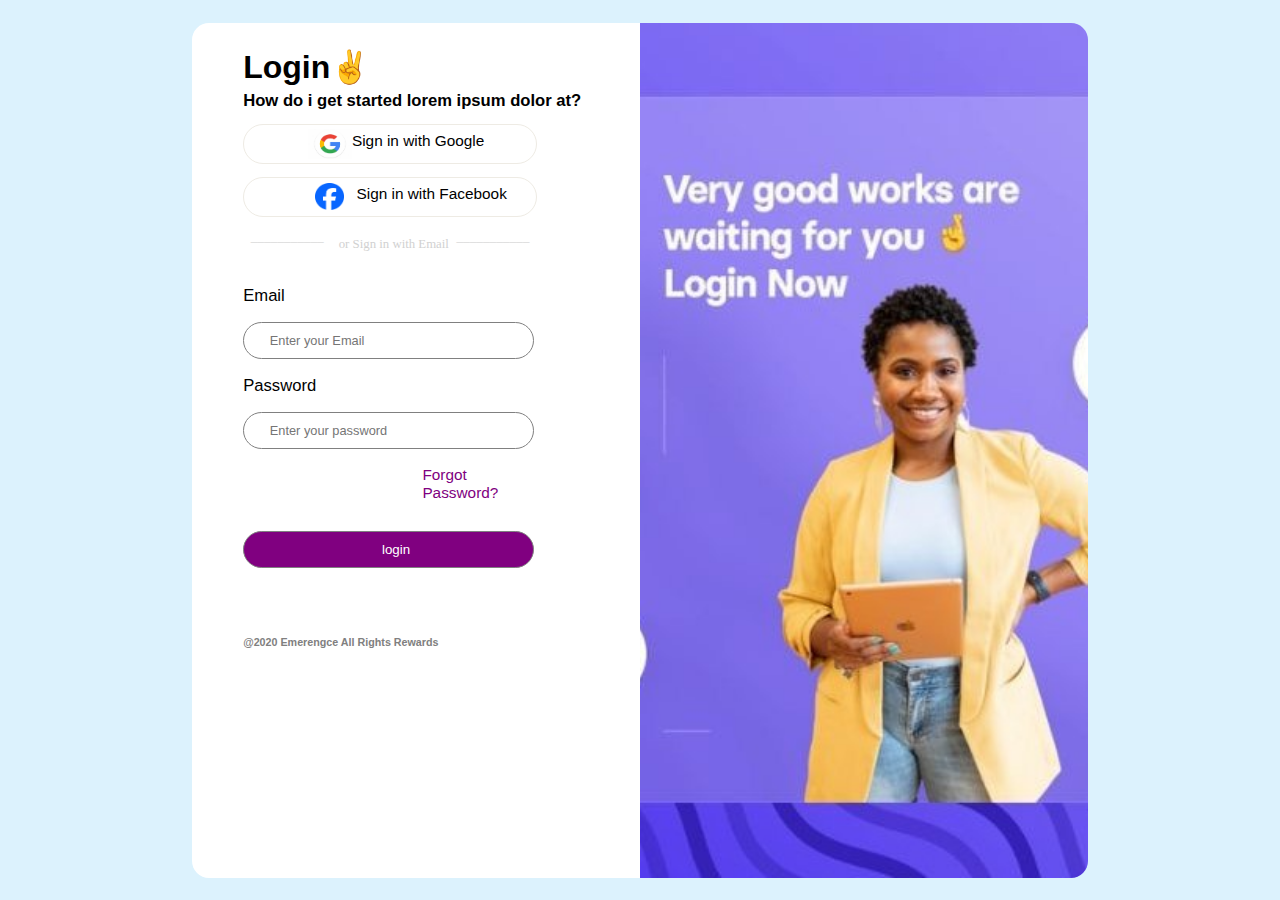
==== index.html @ ff8ae798 "added on 17 aug" ====
<!DOCTYPE html>
<html lang="en">
<head>
    <meta charset="UTF-8">
    <meta name="viewport" content="width=device-width, initial-scale=1.0">
    <title>Document</title>
    <link rel="stylesheet" href="style.css">
    <script src="script.js" defer></script>
</head>
<body>

    <div class="main">
        <div class="main-logincontainer">
            <div class="left-login-container">
                <h1>Login✌</h1>
                <p>How do i get started lorem ipsum dolor at?</p>

                <div class="google-button">
                    <img src="goggle logo2.jpg" alt="">
                    <p>Sign in with Google</p>
                </div>
                <div class="google-button edit">
                    <img src="Facebook logo.png" alt="">
                    <p>Sign in with Facebook</p>
                </div>

                <div class="line-div">
                    <h5>___________</h5> <h5></h5><span>or Sign in with Email</span></h5> <h5>___________</h5>
                </div>

                <div class="form">
                    <label for="email">Email</label>
                    <input type="email" name="" id="email" placeholder="Enter your Email">
                    <label for="password">Password</label>
                    <input type="password" name="" id="pass" placeholder="Enter your password">
                    <label for="forgot" id="forgot">Forgot Password?</label>
                    <input type="button" value="login" id="button" onclick="login()">
                </div>
                <h6>@2020 Emerengce All Rights Rewards</h6>
            </div>

            <div class="right-login-container"></div>
        </div>
    </div>
    
</body>
</html>
---- style.css ----
*{
    margin: 0;
    padding: 0;
    box-sizing: border-box;
}

html, body{
    height: 100%;
    width: 100%;
}

.main{
    height: 100%;
    width: 100%;
    background-color: #dcf2fd;
    display: flex;
    justify-content: center;
    align-items: center;
}

.main-logincontainer{
    height: 95vh;
    width: 70%;
    /* background-color: orange; */
    display: flex;
    border-radius: 35px;
}

.left-login-container{
    height: 100%;
    width: 50%;
    background-color: #fff;
    padding: 2vw 4vw;
    border-top-left-radius: 17px;
    border-bottom-left-radius: 17px;
}

.left-login-container h1{
    font-family: 'Gill Sans', 'Gill Sans MT', Calibri, 'Trebuchet MS', sans-serif;
}

.left-login-container p{
    font-family: 'Gill Sans', 'Gill Sans MT', Calibri, 'Trebuchet MS', sans-serif;
    font-weight: 600;
    margin-top: 5px;
    font-size: 1.3vw;
}

.google-button{
    height: 40px;
    width: 85%;
    /* background-color: aqua; */
    border-radius: 50px;
    margin: 1vw 0;
    outline: none;
    border: 1px solid rgb(238, 235, 228);
    display: flex;
    align-items: center;
}

.google-button img{
    height: 80%;
    width: 15%;
    margin-left: 5vw;
}

.google-button p{
    font-size: 1.2vw;
    font-weight: 500;
    margin-bottom: .8vw;
}

.edit img{
    height:70%;
    width: 10%;
    margin-left: 5.5vw;
    margin-right: 1vw;
}

.line-div{
    height: 40px;
    width: 85%;
    /* background-color: bisque; */
    display: flex;
    justify-content: center;
    justify-content: space-evenly;
}

.line-div span{
  font-size: 1vw;
  margin-top: .6vw;
  color: rgb(209, 209, 209);
}

.line-div h5{
    color: rgb(224, 224, 224);
}

.form{
    height: 35vh;
    width: 84%;
    /* background-color: orange; */
    display: flex;
    flex-direction: column;
    justify-content: space-evenly;
}

.form input{
    padding: .8vw;
    border-radius: 50px;
    border:none;
    outline: none;
    border: 1px solid grey;
    padding-left: 2vw;
}

.form input:hover{
    border: 2px solid purple;
}

.form label{
    font-size: 1.3vw;
    font-family: 'Gill Sans', 'Gill Sans MT', Calibri, 'Trebuchet MS', sans-serif;
}

.form ::placeholder{
    font-size: 1vw;
    font-family: 'Lucida Sans', 'Lucida Sans Regular', 'Lucida Grande', 'Lucida Sans Unicode', Geneva, Verdana, sans-serif;
}

#forgot{
    font-size: 1.2vw;
    margin-left: 14vw;
    color: purple;
}

#button{
    background-color: purple;
    margin-top: 1vw;
    color: white;
}

h6{
    margin-top: 4vw;
    color: grey;
    font-family: 'Gill Sans', 'Gill Sans MT', Calibri, 'Trebuchet MS', sans-serif;
}



.right-login-container{
    height: 100%;
    width: 50%;
    /* background-color: crimson; */
    background-image: url(img-container.jpeg);
    background-position: center;
    background-size: cover;
    border-top-right-radius: 17px;
    border-bottom-right-radius: 17px;
}
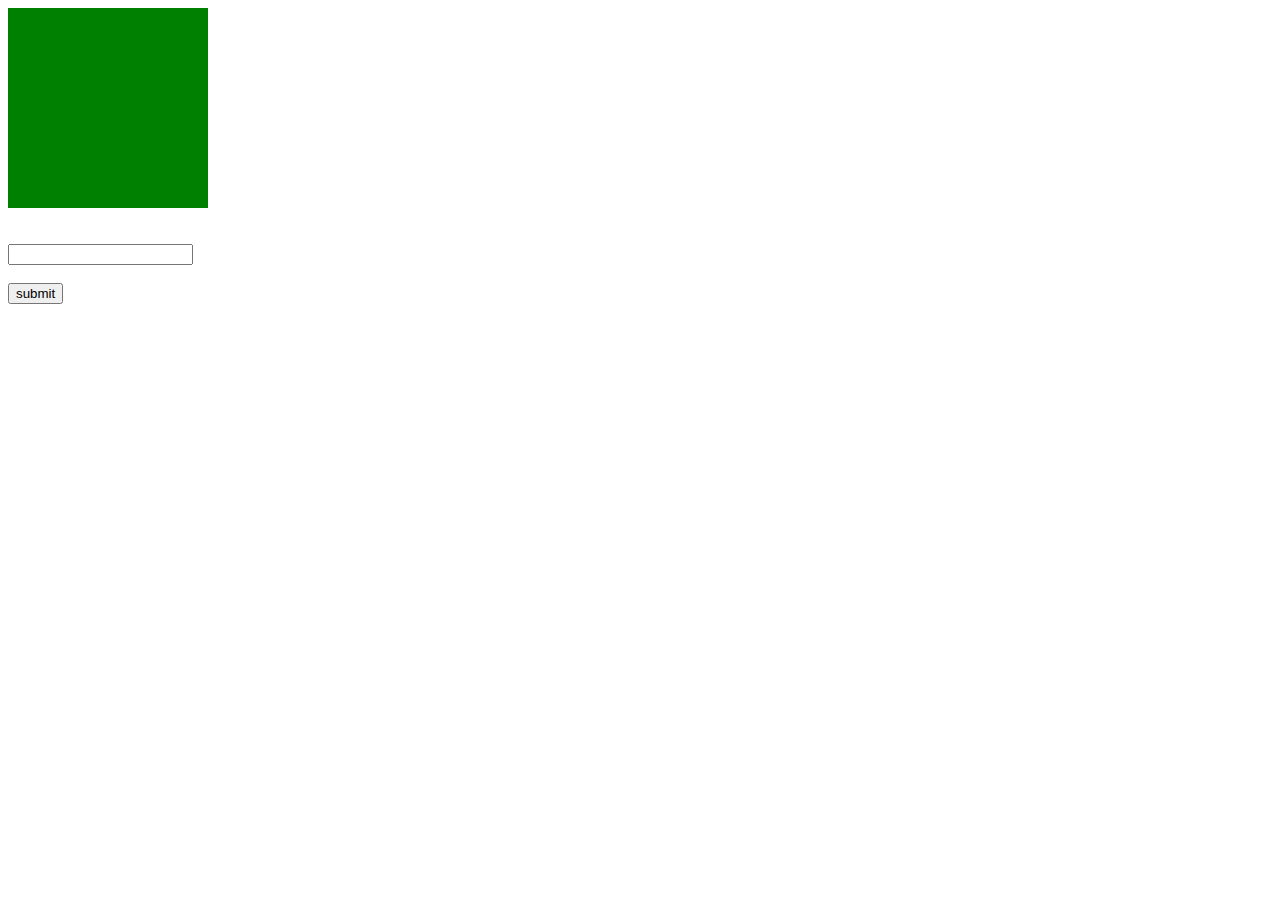
==== commit df180498: "updated on 21 aug" ====
--- a/index.html
+++ b/index.html
@@ -4,44 +4,31 @@
     <meta charset="UTF-8">
     <meta name="viewport" content="width=device-width, initial-scale=1.0">
     <title>Document</title>
-    <link rel="stylesheet" href="style.css">
     <script src="script.js" defer></script>
 </head>
 <body>
+    <!-- <label for="text">Enter username:</label>
+    <input type="text" id="userinput">
+    <br>
+    <br>
+    <label for="text">Enter password:</label>
+    <input type="text" name="" id="pasword">
+    <br><br>
+    <input type="submit" value="submit" onclick="validate()"> -->
 
-    <div class="main">
-        <div class="main-logincontainer">
-            <div class="left-login-container">
-                <h1>Login✌</h1>
-                <p>How do i get started lorem ipsum dolor at?</p>
+    <div class="box" id="Box"></div>
+    <br> <br>
+    <input type="text" name="" id="num2">
+    <br> <br>
+    <input type="submit" value="submit" onclick="add()">
 
-                <div class="google-button">
-                    <img src="goggle logo2.jpg" alt="">
-                    <p>Sign in with Google</p>
-                </div>
-                <div class="google-button edit">
-                    <img src="Facebook logo.png" alt="">
-                    <p>Sign in with Facebook</p>
-                </div>
-
-                <div class="line-div">
-                    <h5>___________</h5> <h5></h5><span>or Sign in with Email</span></h5> <h5>___________</h5>
-                </div>
-
-                <div class="form">
-                    <label for="email">Email</label>
-                    <input type="email" name="" id="email" placeholder="Enter your Email">
-                    <label for="password">Password</label>
-                    <input type="password" name="" id="pass" placeholder="Enter your password">
-                    <label for="forgot" id="forgot">Forgot Password?</label>
-                    <input type="button" value="login" id="button" onclick="login()">
-                </div>
-                <h6>@2020 Emerengce All Rights Rewards</h6>
-            </div>
-
-            <div class="right-login-container"></div>
-        </div>
-    </div>
+        <style>
+            .box {
+                width: 200px;
+                height: 200px;
+                background-color: green;
+            }
+        </style>
     
 </body>
 </html>